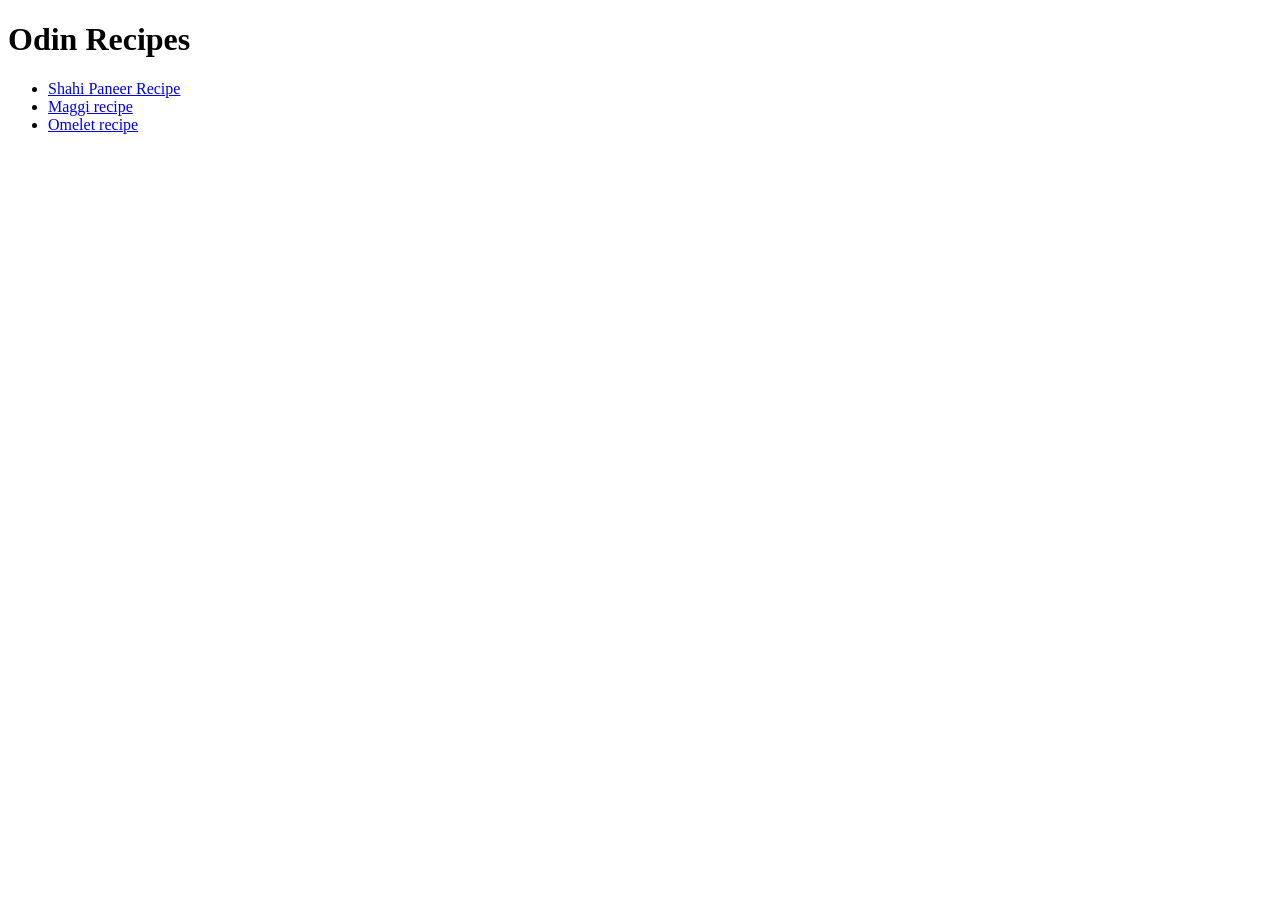
==== index.html @ e220455e "My First Project From The Odin Project.(Odin Recipes) This is my first project from the odin project" ====
<!DOCTYPE html>
<html lang="en">
<head>
    <meta charset="UTF-8">
    <meta name="viewport" content="width=device-width, initial-scale=1.0">
    <title>odin recipes</title>
</head>
<body>
    <h1>Odin Recipes</h1>
    <ul>
        <li><a href="recipes/shahi-paneer.html">Shahi Paneer Recipe</a></li>
        <li><a href="recipes/Maggi.html">Maggi recipe</a></li>
        <li><a href="recipes/Omelette.html">Omelet recipe</a></li>
    </ul>
    
</body>
</html>
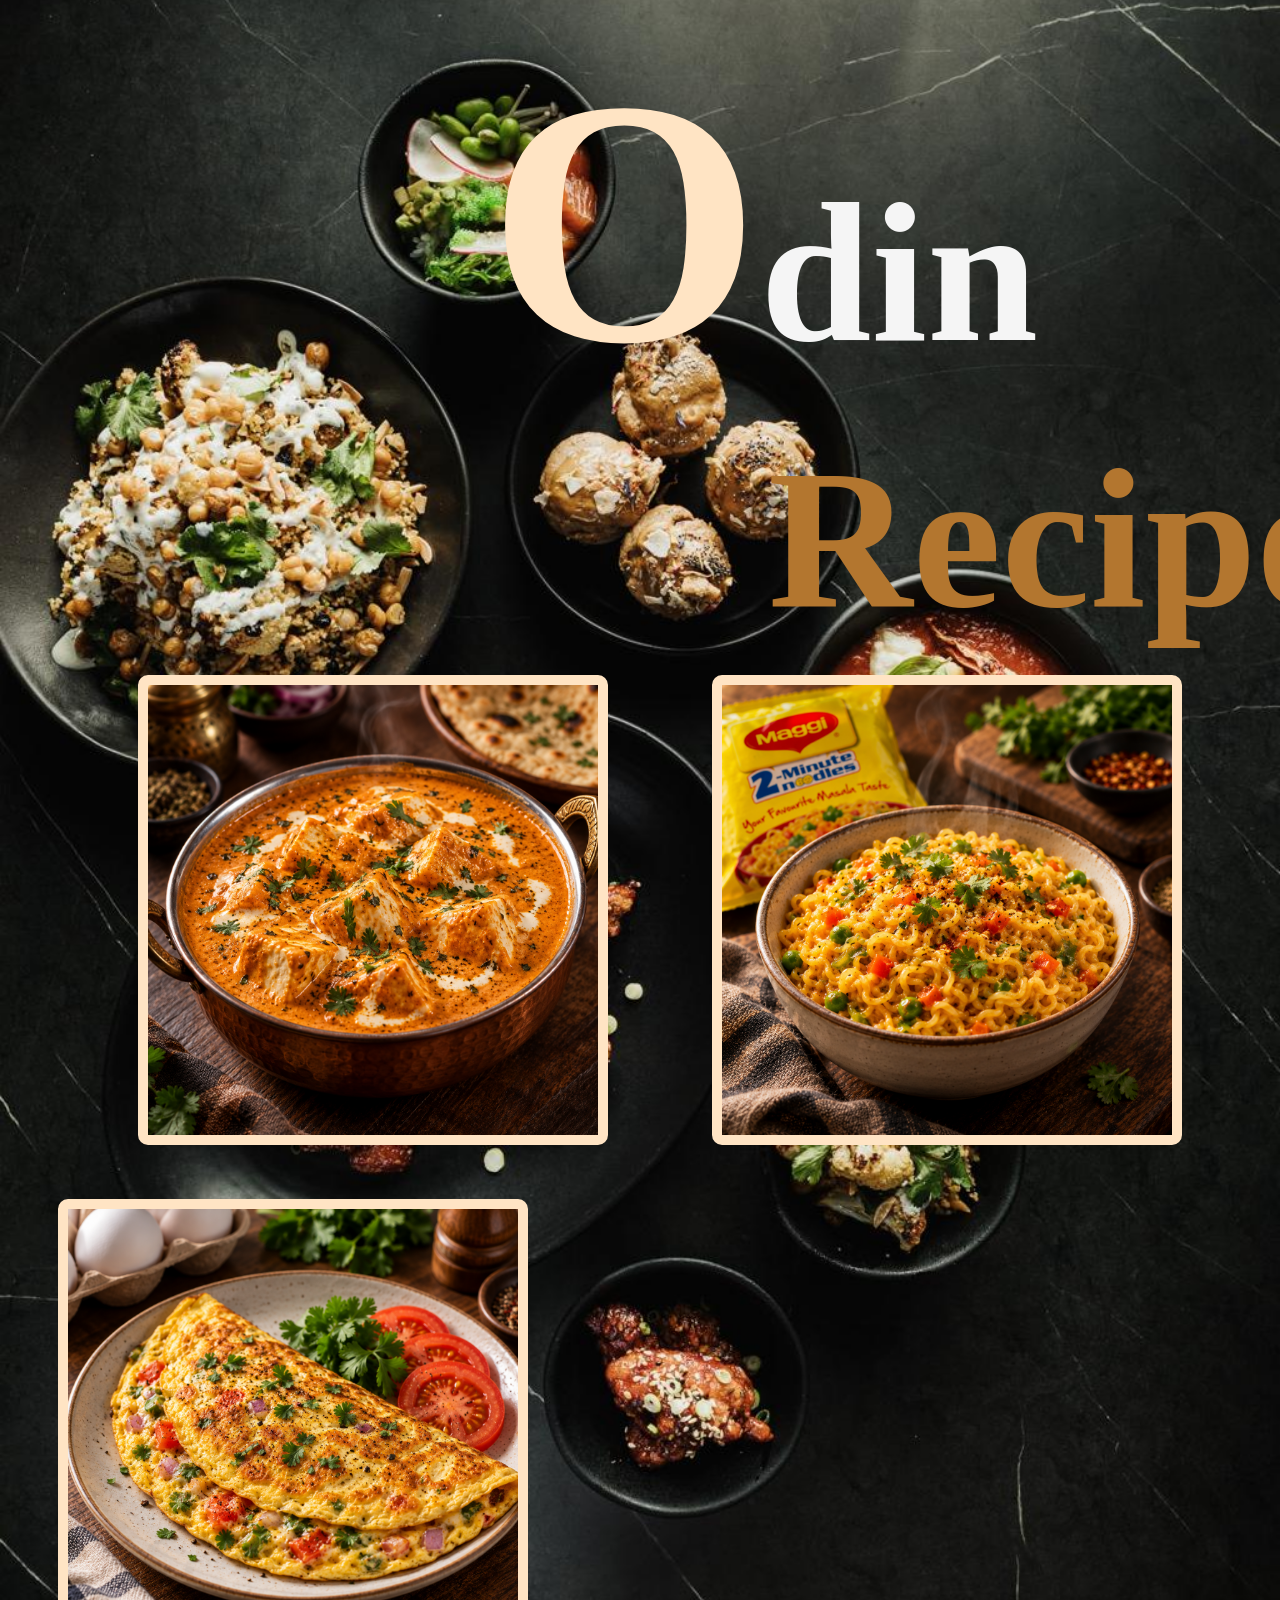
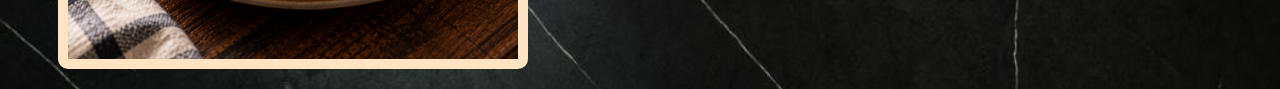
==== commit 5a3f4a46: "improved the visuals. i have improved the visulas of the home page using the block and inline proper" ====
--- a/index.html
+++ b/index.html
@@ -1,17 +1,16 @@
 <!DOCTYPE html>
 <html lang="en">
 <head>
+    <link href="styles.css" rel="stylesheet">
     <meta charset="UTF-8">
     <meta name="viewport" content="width=device-width, initial-scale=1.0">
     <title>odin recipes</title>
 </head>
 <body>
-    <h1>Odin Recipes</h1>
-    <ul>
-        <li><a href="recipes/shahi-paneer.html">Shahi Paneer Recipe</a></li>
-        <li><a href="recipes/Maggi.html">Maggi recipe</a></li>
-        <li><a href="recipes/Omelette.html">Omelet recipe</a></li>
-    </ul>
+    <h1><span class="O">O</span><span class="din">din</span> <span class="recipe">Recipes</span></h1>
+    <div class="list">
+        <p><a href="recipes/shahi-paneer.html"><img src="./images/sahipaneerhome.png" class="shahipaneer"></a> <a href="recipes/Maggi.html"><img src="./images/meggihome.png" class="meggi"></a> <a href="recipes/Omelette.html"><img src="./images/omelethome.png" class="Omelet"></a></p>
+    </div>
     
 </body>
 </html>
--- a/styles.css
+++ b/styles.css
@@ -0,0 +1,77 @@
+body{
+    background-image: url("./images/kitchen.jpg");
+    background-repeat: no-repeat;
+    background-position: center;
+    background-size: cover;
+    min-height: 100vh;
+}
+
+
+.o,
+.din{
+    display: inline-block;
+     
+}
+.recipe{
+    display: block;
+    margin-left: 760px;
+    margin-top: 0px;
+    color: rgb(179, 118, 47);
+    font-size: 200px;
+    
+}
+.O{
+    font-size: 350px;
+    text-align: center;
+    margin-left: 480px;
+    color: bisque;
+    
+}
+.din{
+    font-size: 200px;
+    margin: 0 auto;
+    color: whitesmoke;
+}
+.list .shahipaneer{
+    display: inline-block;
+    width: 450px;
+    height: auto;
+    margin-left: 130px;
+    margin-right: 50px;
+    border: 10px solid bisque;
+    border-radius: 10px;
+
+}
+.list .meggi{
+    display: inline-block;
+    width: 450px;
+    height: auto;
+    margin-left: 50px;
+    margin-right: 50px;
+    border: 10px solid bisque;
+    border-radius: 10px;
+
+    
+}
+.list .Omelet{
+    display: inline-block;
+    width: 450px;
+    height: auto;
+    margin-top: 50px;
+    margin-left: 50px;
+    margin-right: 50px;
+    border: 10px solid bisque;
+    border-radius: 10px;
+
+}
+
+.list .Omelet:hover{
+    transform: scale(1.2);
+}
+.list .meggi:hover{
+    transform: scale(1.2);
+}
+.list .shahipaneer:hover{
+    transform: scale(1.2);
+
+}
